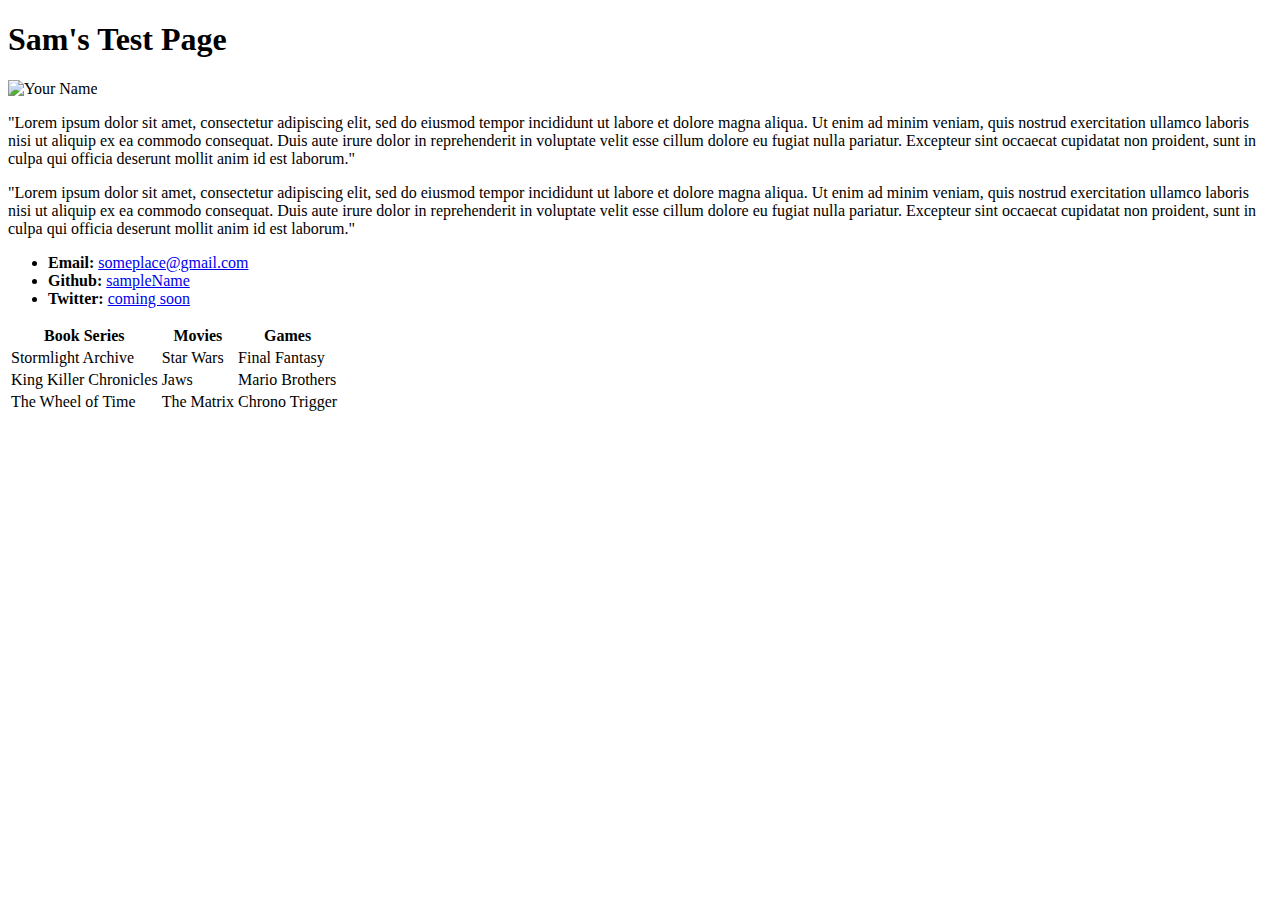
==== index.html @ e9676b98 "test" ====
<!DOCTYPE html>
<html lang="en-us">
<head>
  <meta charset="UTF-8">
  <title>Activity 1: Basic HTML Bio</title>
</head>

<body>

  <h1>Sam's Test Page</h1>

  <img src="http://lorempixel.com/400/200/" alt="Your Name">

  <p>"Lorem ipsum dolor sit amet, consectetur adipiscing elit, sed do eiusmod tempor incididunt ut 
  labore et dolore magna aliqua. Ut enim ad minim veniam, quis nostrud exercitation ullamco laboris 
  nisi ut aliquip ex ea commodo consequat. Duis aute irure dolor in reprehenderit in voluptate velit 
  esse cillum dolore eu fugiat nulla pariatur. Excepteur sint occaecat cupidatat non proident, sunt 
  in culpa qui officia deserunt mollit anim id est laborum."</p>
  <p>"Lorem ipsum dolor sit amet, consectetur adipiscing elit, sed do eiusmod tempor incididunt ut 
  labore et dolore magna aliqua. Ut enim ad minim veniam, quis nostrud exercitation ullamco laboris 
  nisi ut aliquip ex ea commodo consequat. Duis aute irure dolor in reprehenderit in voluptate velit 
  esse cillum dolore eu fugiat nulla pariatur. Excepteur sint occaecat cupidatat non proident, sunt 
  in culpa qui officia deserunt mollit anim id est laborum."</p>

  <ul>
    <li><strong>Email:</strong> <a href="#">someplace@gmail.com</a></li>
    <li><strong>Github:</strong> <a href="#">sampleName</a></li>
    <li><strong>Twitter:</strong> <a href="#">coming soon</a></li>
  </ul>

  <table>
    <tr>
      <th>Book Series</th>
      <th>Movies</th>
      <th>Games</th>
    </tr>
    <tr>
      <td>Stormlight Archive</td>
      <td>Star Wars</td>
      <td>Final Fantasy</td>
    </tr>
    <tr>
      <td>King Killer Chronicles</td>
      <td>Jaws</td>
      <td>Mario Brothers</td>
    </tr>
    <tr>
      <td>The Wheel of Time</td>
      <td>The Matrix</td>
      <td>Chrono Trigger</td>
    </tr>
  </table>

</body>

</html>
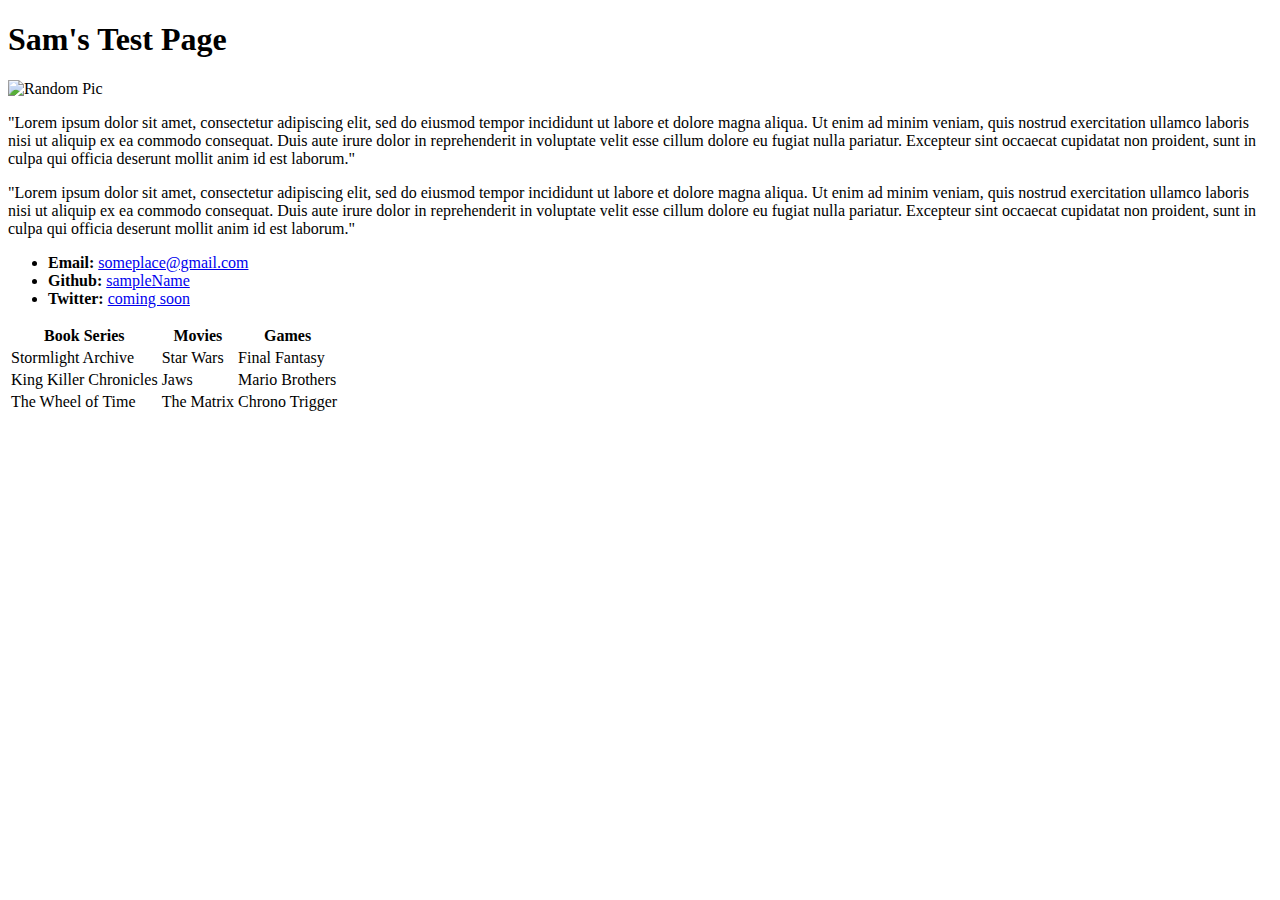
==== commit 975f9be9: "Update index.html" ====
--- a/index.html
+++ b/index.html
@@ -9,7 +9,7 @@
 
   <h1>Sam's Test Page</h1>
 
-  <img src="http://lorempixel.com/400/200/" alt="Your Name">
+  <img src="http://lorempixel.com/400/200/" alt="Random Pic">
 
   <p>"Lorem ipsum dolor sit amet, consectetur adipiscing elit, sed do eiusmod tempor incididunt ut 
   labore et dolore magna aliqua. Ut enim ad minim veniam, quis nostrud exercitation ullamco laboris 
@@ -53,4 +53,4 @@
 
 </body>
 
-</html>+</html>
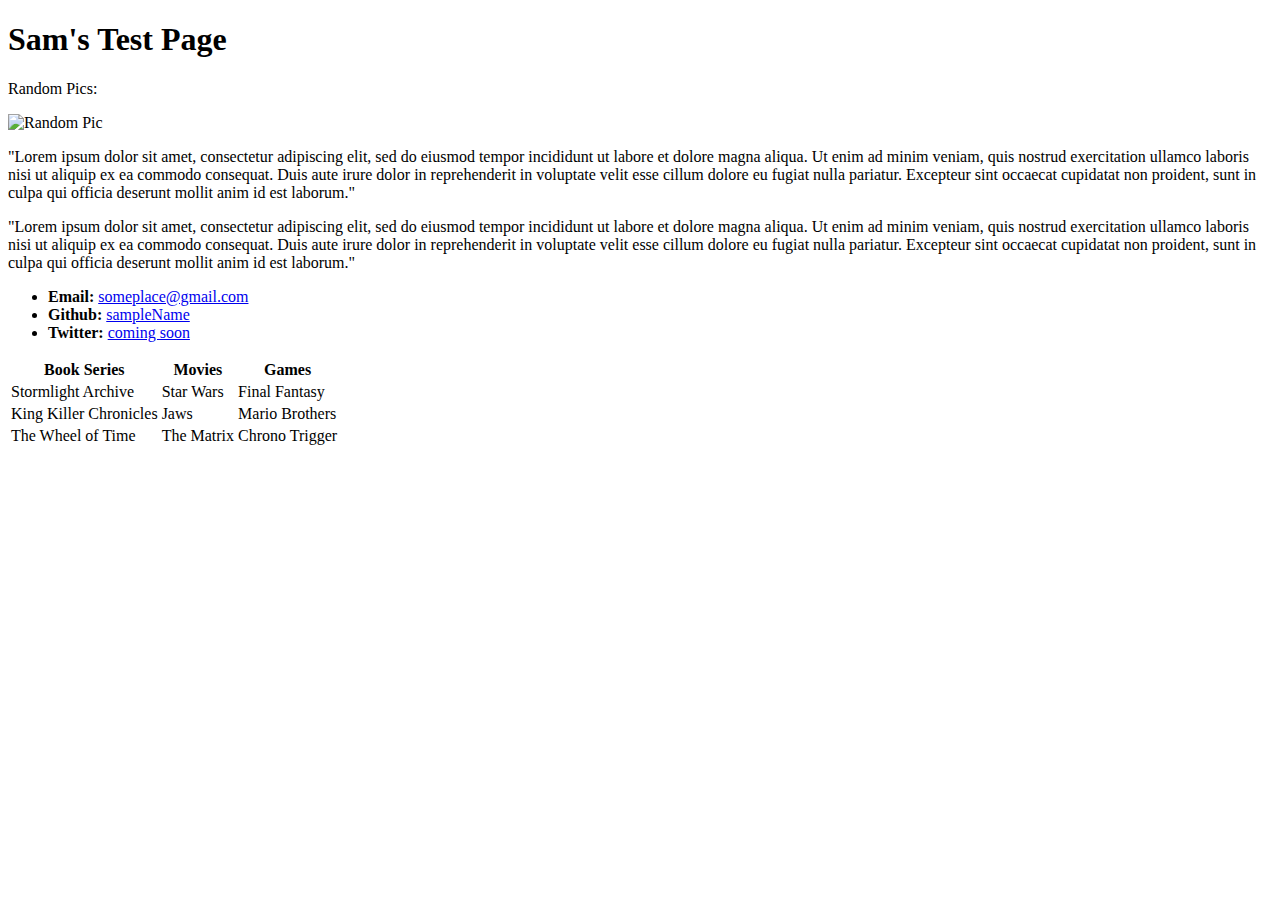
==== commit 7bf9ef6f: "Update index.html" ====
--- a/index.html
+++ b/index.html
@@ -8,7 +8,8 @@
 <body>
 
   <h1>Sam's Test Page</h1>
-
+  
+  <p>Random Pics:</p>
   <img src="http://lorempixel.com/400/200/" alt="Random Pic">
 
   <p>"Lorem ipsum dolor sit amet, consectetur adipiscing elit, sed do eiusmod tempor incididunt ut 
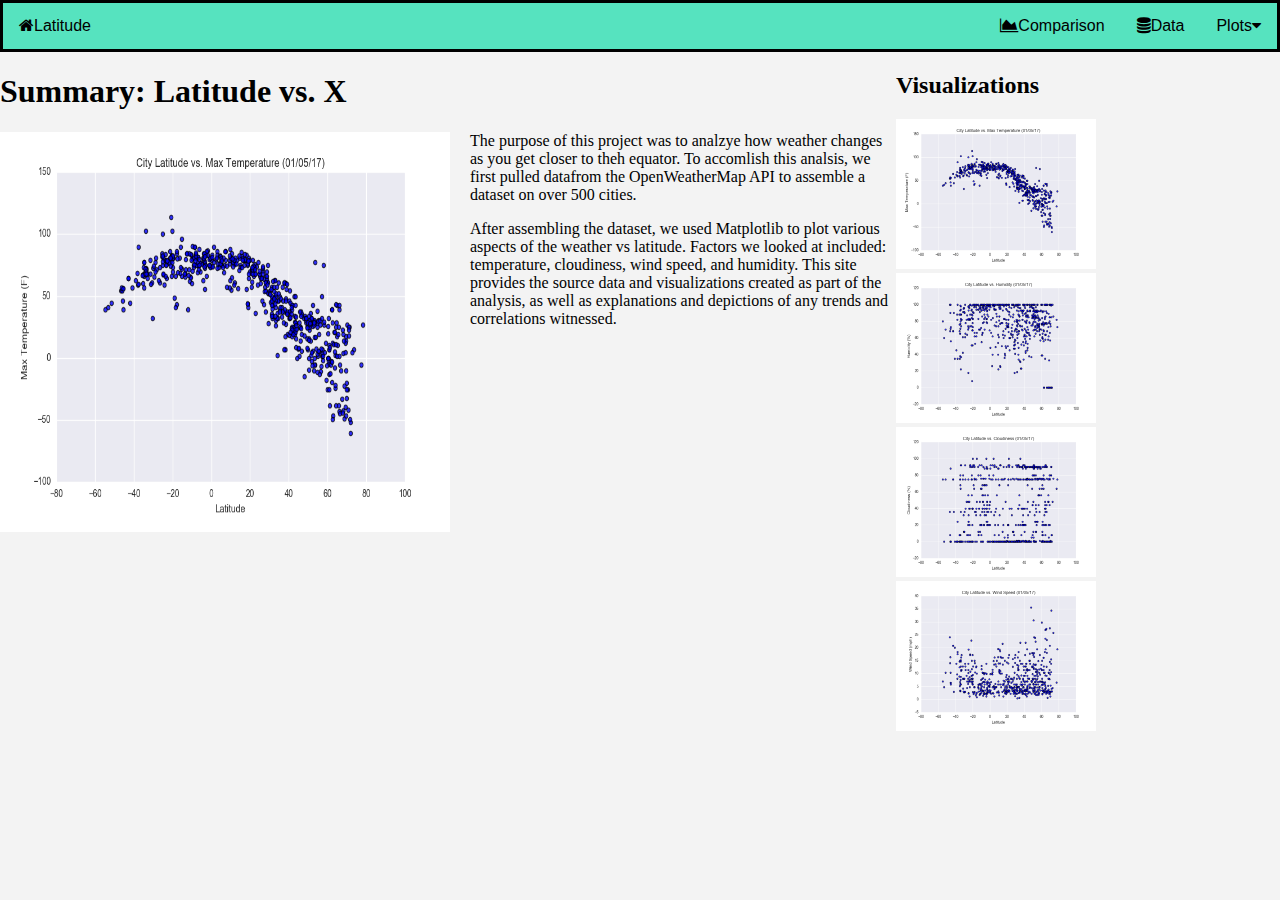
==== commit 451d0605: "index html file" ====
--- a/index.html
+++ b/index.html
@@ -1,57 +1,67 @@
-<!DOCTYPE html>
-<html lang="en-us">
-<head>
-  <meta charset="UTF-8">
-  <title>Activity 1: Basic HTML Bio</title>
-</head>
-
-<body>
-
-  <h1>Sam's Test Page</h1>
-  
-  <p>Random Pics:</p>
-  <img src="http://lorempixel.com/400/200/" alt="Random Pic">
-
-  <p>"Lorem ipsum dolor sit amet, consectetur adipiscing elit, sed do eiusmod tempor incididunt ut 
-  labore et dolore magna aliqua. Ut enim ad minim veniam, quis nostrud exercitation ullamco laboris 
-  nisi ut aliquip ex ea commodo consequat. Duis aute irure dolor in reprehenderit in voluptate velit 
-  esse cillum dolore eu fugiat nulla pariatur. Excepteur sint occaecat cupidatat non proident, sunt 
-  in culpa qui officia deserunt mollit anim id est laborum."</p>
-  <p>"Lorem ipsum dolor sit amet, consectetur adipiscing elit, sed do eiusmod tempor incididunt ut 
-  labore et dolore magna aliqua. Ut enim ad minim veniam, quis nostrud exercitation ullamco laboris 
-  nisi ut aliquip ex ea commodo consequat. Duis aute irure dolor in reprehenderit in voluptate velit 
-  esse cillum dolore eu fugiat nulla pariatur. Excepteur sint occaecat cupidatat non proident, sunt 
-  in culpa qui officia deserunt mollit anim id est laborum."</p>
-
-  <ul>
-    <li><strong>Email:</strong> <a href="#">someplace@gmail.com</a></li>
-    <li><strong>Github:</strong> <a href="#">sampleName</a></li>
-    <li><strong>Twitter:</strong> <a href="#">coming soon</a></li>
-  </ul>
-
-  <table>
-    <tr>
-      <th>Book Series</th>
-      <th>Movies</th>
-      <th>Games</th>
-    </tr>
-    <tr>
-      <td>Stormlight Archive</td>
-      <td>Star Wars</td>
-      <td>Final Fantasy</td>
-    </tr>
-    <tr>
-      <td>King Killer Chronicles</td>
-      <td>Jaws</td>
-      <td>Mario Brothers</td>
-    </tr>
-    <tr>
-      <td>The Wheel of Time</td>
-      <td>The Matrix</td>
-      <td>Chrono Trigger</td>
-    </tr>
-  </table>
-
-</body>
-
-</html>
+<!DOCTYPE html>
+<html lang="eng">
+
+<head>
+	<meta charset="UTF-8 "name="viewport" content="width=device-width, initial-scale=1.0">
+	<link rel="stylesheet" href="https://cdnjs.cloudflare.com/ajax/libs/font-awesome/4.7.0/css/font-awesome.min.css">
+	<link rel="stylesheet" type="text/css" href="homework_11_style.css">
+	<title>Data Analytics Web Visualization Dashboard</title>
+</head>
+
+<body>
+<div class="navbar">
+	<a href="SKN_Homework_11.html"class="logo"><i class="fa fa-home" aria-hidden="true"></i>Latitude</a>
+	<div class="navbar_links" style="right:0;">
+		<a href="comparison.html"><i class="fa fa-area-chart" aria-hidden="true"></i>Comparison</a>
+		<a href="data.html"><i class="fa fa-database" aria-hidden="true"></i>Data</a>
+		<div class="dropdown">
+			<button class="dropbtn">Plots<i class="fa fa-caret-down"></i></button>
+			<div class="dropdown-content"style="right:0;">
+				<a href="max_temp.html">Max Temperature</a>
+				<a href="humidity.html">Humidity</a>
+				<a href="cloudiness.html">Cloudiness</a>
+				<a href="wind_speed.html">Wind Speed</a>
+			</div>
+		</div>
+	</div>
+</div>
+	<!-- Landing Page -->
+<main class="container">	
+	<section id="primary">
+		<h1>Summary: Latitude vs. X</h1>
+		<section id="figue">
+			<img id="summary_image" src="images/Fig1.png" alt="Figure 1">
+		</section>
+		<p id="par1">
+			The purpose of this project was to analzye how weather changes as you get closer to theh equator.  
+			To accomlish this analsis, we first pulled datafrom the OpenWeatherMap API to assemble a dataset on over 500 cities.
+		</p>
+		<p id="par2">
+			After assembling the dataset, we used Matplotlib to plot various aspects of the weather vs latitude.
+			Factors we looked at included: temperature, cloudiness, wind speed, and humidity.
+			This site provides the source data and visualizations created as part of the analysis, as well as explanations and depictions of any trends and correlations witnessed.
+		</p>
+		
+	</section>
+
+	<aside id="secondary">
+	<h2>Visualizations</h2>
+	<div class="images">
+		<a href="max_temp.html">
+			<img src="images/Fig1.png" alt="Figure 1" style="width:200px;height:150px;">
+		</a>
+		<a href="humidity.html">
+			<img src="images/Fig2.png" alt="Figure 2" style="width:200px;height:150px;">
+		</a>
+		<a href="cloudiness.html">
+			<img src="images/Fig3.png" alt="Figure 3" style="width:200px;height:150px;">
+		</a>
+		<a href="wind_speed.html">
+			<img src="images/Fig4.png" alt="Figure 4" style="width:200px;height:150px;">
+		</a>
+	</div>
+	</aside>
+</main>
+</body>
+
+</html>
--- a/homework_11_style.css
+++ b/homework_11_style.css
@@ -0,0 +1,136 @@
+.navbar {
+  overflow: hidden;
+  background-color: #56E3BF;
+  font-family: Arial, Helvetica, sans-serif;
+  border-style: solid;
+  border-color: black;
+}
+
+.navbar a {
+  float: left;
+  font-size: 16px;
+  color: black;
+  text-align: center;
+  padding: 14px 16px;
+  text-decoration: none;
+}
+
+.dropdown {
+  float: left;
+  overflow: hidden;
+}
+
+.dropdown .dropbtn {
+  font-size: 16px;  
+  border: none;
+  outline: none;
+  color: black;
+  padding: 14px 16px;
+  background-color: inherit;
+  font-family: inherit;
+  margin: 0;
+}
+
+.navbar a:hover, .dropdown:hover .dropbtn {
+  background-color: grey;
+}
+.dropdown-content {
+  display: none;
+  position: absolute;
+  background-color: #f9f9f9;
+  min-width: 160px;
+  box-shadow: 0px 8px 16px 0px rgba(0,0,0,0.2);
+  z-index: 1;
+}
+
+.dropdown-content a {
+  float: none;
+  color: black;
+  padding: 12px 16px;
+  text-decoration: none;
+  display: block;
+  text-align: left;
+}
+
+.dropdown-content a:hover {
+  background-color: #ddd;
+}
+
+.dropdown:hover .dropdown-content {
+  display: block;
+}
+
+.navbar_links{
+	float: right;
+}
+.logo{
+	color: white;
+	background-color: #56E3BF;
+}
+
+body{
+	padding: 0;
+	margin: 0;
+	background: #f3f3f3;
+}
+.container{
+	width: 1024px
+	margin: 0 auto;
+}
+
+#primary,
+#summary_image{
+	float: left;
+}
+#secondary{
+	float: right;
+}
+
+#figure{
+	position: relative;
+}
+#primary{
+	width: 70%;
+}
+#secondary{
+	width: 30%;
+}
+#summary_image{
+	width: 450px;
+	height: 400px;
+	margin-right: 20px;
+}
+
+#images{
+	width: 50px;
+	height: 45px;
+}
+
+.data_title{
+	padding: 20px 0;
+	margin: 0;
+	margin-bottom: 20px;
+	font-size: 50px;
+	color: black;
+	text-align: center;
+}
+
+.table{
+	background-color: white;
+	border: solid;
+	border-color: black;
+	margin-left: 50px;
+}
+
+.comparison_title{
+	padding: 20px 0;
+	margin: 0;
+	margin-bottom: 20px;
+	font-size: 50px;
+	color: black;
+	text-align: center;
+}
+.graph_locations{
+	text-align: center;
+}
+
